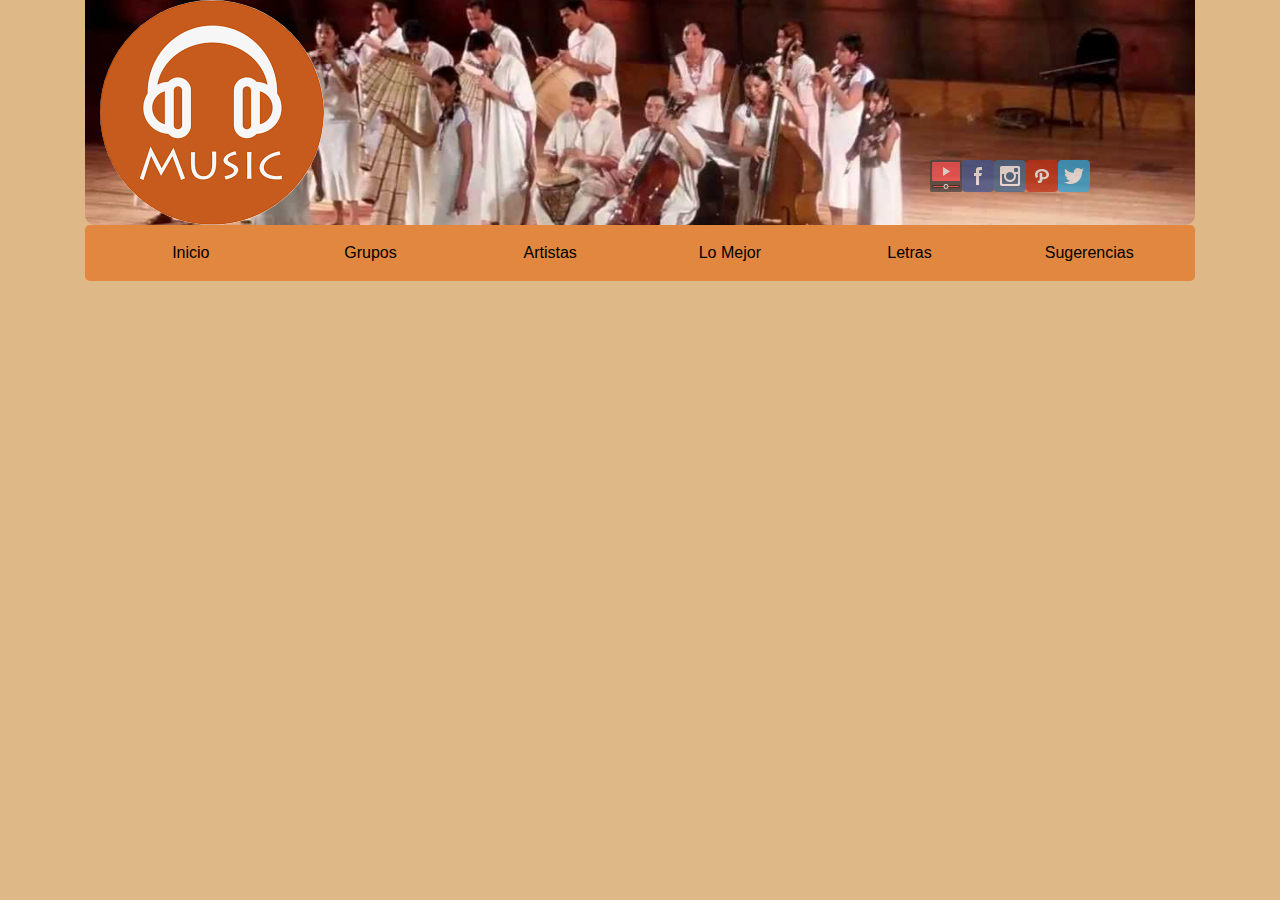
==== Música/index.html @ 4eebd1b8 "cabecera hover" ====
<!DOCTYPE html>
<html lang="en">
<head>
	<meta charset="utf-8">
	<meta name="viewport" content="width=device-width, initial-scale=1, shrink-to-fit=no">
	<meta name="author" content="Edith Herbas">
	<title>Blog de Música</title>
	<link rel="stylesheet" type="text/css" href="css/bootstrap.min.css">
	<link rel="stylesheet" type="text/css" href="css/estilos.css">
</head>
<body>
	<header class="container">
		<div class="row logo-redes">
			<div class="col-lg-4">
				<img class="img-fluid rounded-circle" src="img/logo.png">
			</div>
			<div class="col-lg-4 offset-lg-4 navbar-header">
				<ul class="nav justify-content-center">
					<li class="nav-item"><a href="#"><img src="img/yt.png"></a></li>
					<li class="nav-item"><a href="#"><img src="img/fb.png"></a></li>
					<li class="nav-item"><a href="#"><img src="img/ins.png"></a></li>
					<li class="nav-item"><a href="#"><img src="img/pin.png"></a></li>
					<li class="nav-item"><a href="#"><img src="img/tt.png"></a></li>
				</ul>
			</div>
		</div>
		<div class="jumbotron jumbotron-text">
			<ul class="nav nav-justified">
				<li class="nav-item espacio"><a class="nav-link" href="#">Inicio</a></li>
				<li class="nav-item espacio"><a class="nav-link" href="#">Grupos</a></li>
				<li class="nav-item espacio"><a class="nav-link" href="#">Artistas</a></li>
				<li class="nav-item espacio"><a class="nav-link" href="#">Lo Mejor</a></li>
				<li class="nav-item espacio"><a class="nav-link" href="#">Letras</a></li>
				<li class="nav-item espacio"><a class="nav-link" href="#">Sugerencias</a></li>
			</ul>
		</div>
	</header>
	<section>

	</section>

	<script src="js/bootstrap.min.js"></script>
</body>
</html>
---- Música/css/estilos.css ----
body{
	background-color: #DEB887;
}
.container{
	width: 90%;
	margin: auto;
}
.logo-redes{
	background: url(../img/cabecera.jpg);
	background-position: center;
	background-size: cover;
	background-repeat: no-repeat;
	border-radius: 0px 0px 10px 10px;
	margin: auto;
}
.navbar-header{
	margin-top: 10rem;
}
ul li img{
	opacity: 0.7;
	transition: opacity 1s;
}
ul li img:hover{
	opacity: 1;
}
.jumbotron{
	background-color: #e18740;
	padding: 0rem 1rem !important;
}
.jumbotron-text{
	font-size: 16px;
	color: #000000;
}
a{
	color: #000000;
}
.espacio{
	padding-right: 1rem;
	padding-left: 1rem;
}
.nav-link{
	padding: 1rem;
}
.nav-link:hover{
	border-color: #000000 !important;
	background-color: #ffffff;
	color: #000000;
}

@media (max-width: 770px){
	.navbar-header{
		margin: auto;
	}
	.navbar-header ul{
		margin: auto;
	}
	ul{
		padding-top: 1.5rem;
	}
}
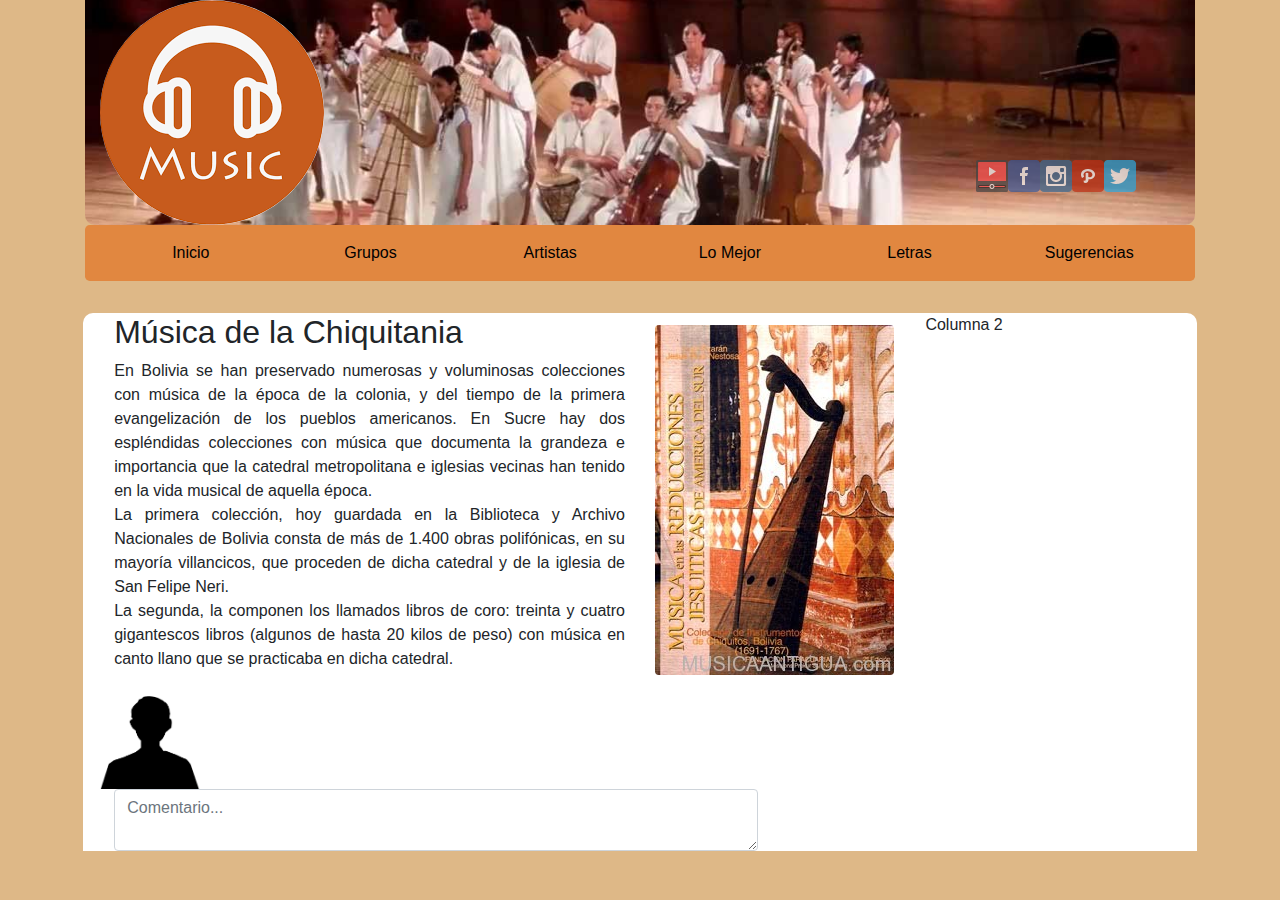
==== commit f8c73576: "cometario1" ====
--- a/Música/index.html
+++ b/Música/index.html
@@ -11,10 +11,10 @@
 <body>
 	<header class="container">
 		<div class="row logo-redes">
-			<div class="col-lg-4">
+			<div class="col-lg-4 col-md-4">
 				<img class="img-fluid rounded-circle" src="img/logo.png">
 			</div>
-			<div class="col-lg-4 offset-lg-4 navbar-header">
+			<div class="col-lg-3 offset-lg-5 col-md-4 offset-md-4 navbar-header">
 				<ul class="nav justify-content-center">
 					<li class="nav-item"><a href="#"><img src="img/yt.png"></a></li>
 					<li class="nav-item"><a href="#"><img src="img/fb.png"></a></li>
@@ -25,7 +25,7 @@
 			</div>
 		</div>
 		<div class="jumbotron jumbotron-text">
-			<ul class="nav nav-justified">
+			<ul class="nav nav-justified columna">
 				<li class="nav-item espacio"><a class="nav-link" href="#">Inicio</a></li>
 				<li class="nav-item espacio"><a class="nav-link" href="#">Grupos</a></li>
 				<li class="nav-item espacio"><a class="nav-link" href="#">Artistas</a></li>
@@ -35,8 +35,33 @@
 			</ul>
 		</div>
 	</header>
-	<section>
+	<section class="container-fluid">
+		<div class="row jumbotron">
+			<div class="col-lg-9 ">
+				<div class="row">
+					<div class="col-lg-8">
+						<h2>Música de la Chiquitania</h2>
+						<p class="text-justify">En Bolivia se han preservado numerosas y voluminosas colecciones con música de la época de la colonia, y del tiempo de la primera evangelización de los pueblos americanos. En Sucre hay dos espléndidas colecciones con música que documenta la grandeza e importancia que la catedral metropolitana e iglesias vecinas han tenido en la vida musical de aquella época.<br> La primera colección, hoy guardada en la Biblioteca y Archivo Nacionales de Bolivia consta de más de 1.400 obras polifónicas, en su mayoría villancicos, que proceden de dicha catedral y de la iglesia de San Felipe Neri.<br> La segunda, la componen los llamados libros de coro: treinta y cuatro gigantescos libros (algunos de hasta 20 kilos de peso) con música en canto llano que se practicaba en dicha catedral. </p>
+					</div>
+					<div class="col-lg-4 align-self-center">
+						<img class="img-fluid rounded" src="img/Nota1.jpg">
+					</div>
+				</div>
+				<div class="row">
+					<div class="col-lg-3 col-md-2 img-comentario">
+						<img class="img-fluid" src="img/Comentario.png" style="width: 50%">
+					</div>
+					<form>
+						<div class="col-auto">
+							<textarea class="form-control" name="Comentario1" rows="2" cols="65" placeholder="Comentario..."></textarea>
+						</div>
+					</form>
+				</div>
 
+			</div>
+			<div class="col-lg-3">Columna 2</div>
+		</div>
+			
 	</section>
 
 	<script src="js/bootstrap.min.js"></script>
--- a/Música/css/estilos.css
+++ b/Música/css/estilos.css
@@ -46,8 +46,24 @@
 	background-color: #ffffff;
 	color: #000000;
 }
+.container-fluid{
+	width: 87%;
+	margin: auto;
+}
+.container-fluid div[class*="jumbotron"]{
+	background-color: #ffffff;
+	border-radius: 10px 10px 0px 0px;
+}
+.img-comentario{
+	padding: 0;
+}
 
 @media (max-width: 770px){
+	.container{
+	width: 100%;
+	margin: auto;
+	padding: 0;
+	}
 	.navbar-header{
 		margin: auto;
 	}
@@ -57,4 +73,18 @@
 	ul{
 		padding-top: 1.5rem;
 	}
+	.columna{
+		display: -webkit-box;
+		display: -ms-flexbox;
+		display: flex;
+		-webkit-box-orient: vertical;
+		-webkit-box-direction: normal;
+		-ms-flex-direction: column;
+		flex-direction: column;
+	}
+	.container-fluid{
+		width: 100%;
+		margin: auto;
+		padding: 0;
+	}
 }
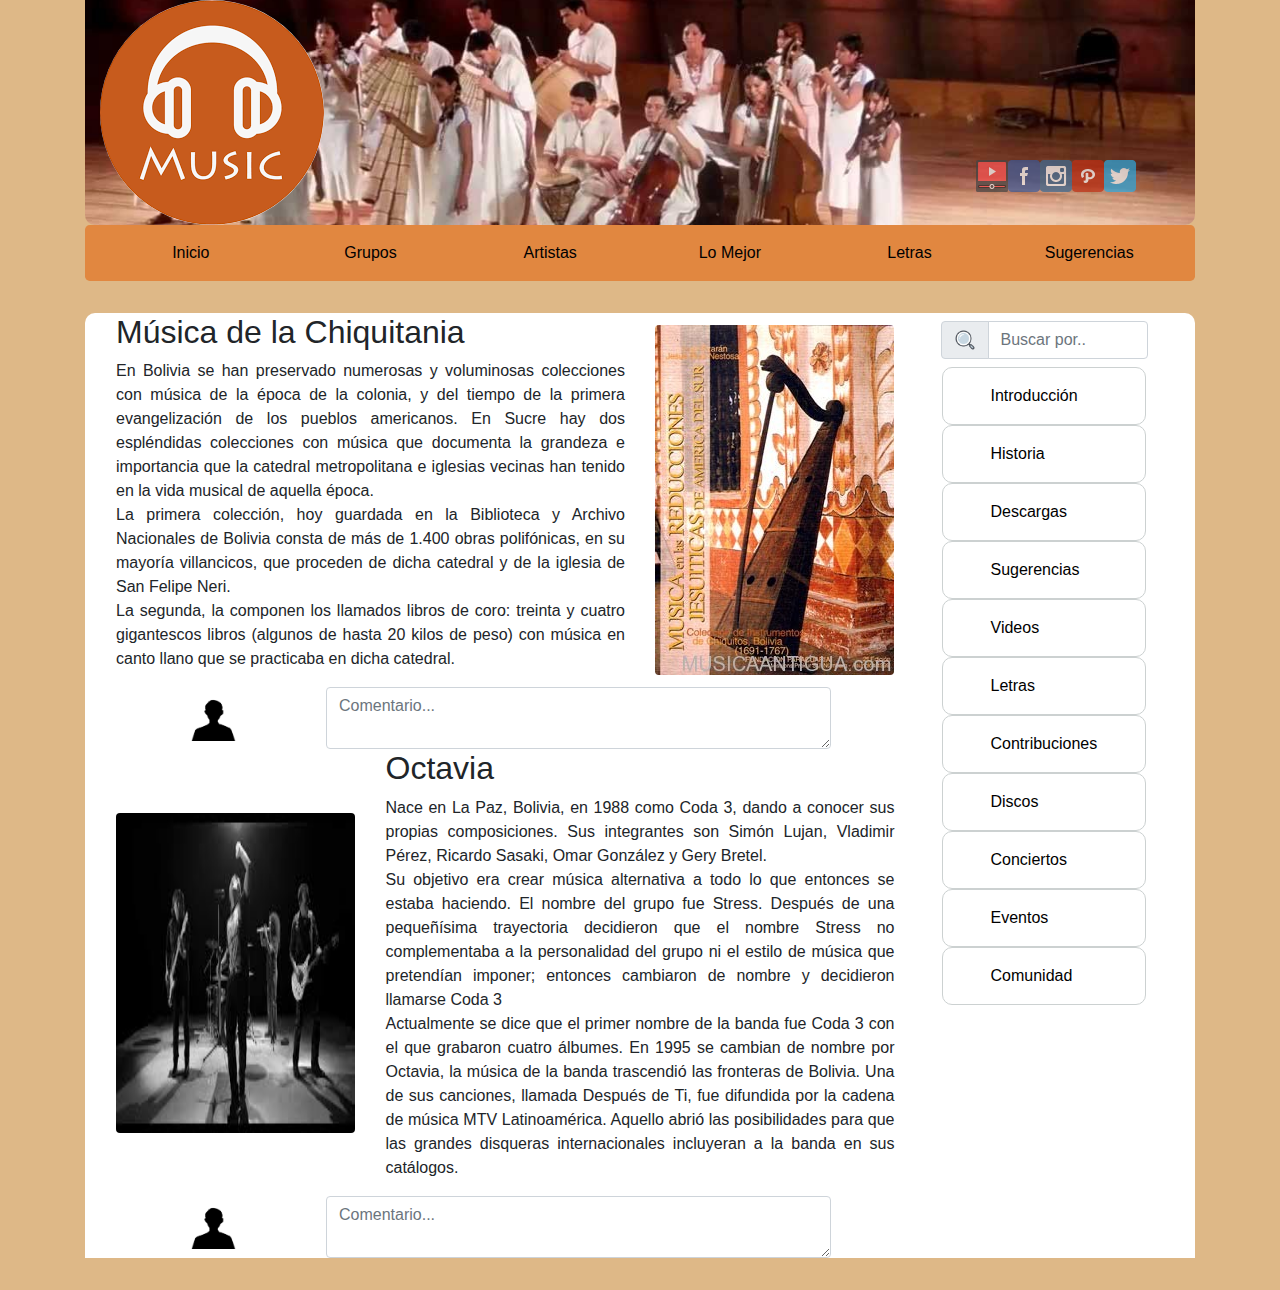
==== commit 29d8c210: "musica final" ====
--- a/Música/index.html
+++ b/Música/index.html
@@ -9,60 +9,107 @@
 	<link rel="stylesheet" type="text/css" href="css/estilos.css">
 </head>
 <body>
-	<header class="container">
-		<div class="row logo-redes">
-			<div class="col-lg-4 col-md-4">
-				<img class="img-fluid rounded-circle" src="img/logo.png">
+	<div class="container">
+		<header>
+			<div class="row logo-redes">
+				<div class="col-lg-4 col-md-4">
+					<img class="img-fluid rounded-circle" src="img/logo.png">
+				</div>
+				<div class="col-lg-3 offset-lg-5 col-md-4 offset-md-4 navbar-header">
+					<ul class="nav justify-content-center">
+						<li class="nav-item"><a href="#"><img src="img/yt.png"></a></li>
+						<li class="nav-item"><a href="#"><img src="img/fb.png"></a></li>
+						<li class="nav-item"><a href="#"><img src="img/ins.png"></a></li>
+						<li class="nav-item"><a href="#"><img src="img/pin.png"></a></li>
+						<li class="nav-item"><a href="#"><img src="img/tt.png"></a></li>
+					</ul>
+				</div>
 			</div>
-			<div class="col-lg-3 offset-lg-5 col-md-4 offset-md-4 navbar-header">
-				<ul class="nav justify-content-center">
-					<li class="nav-item"><a href="#"><img src="img/yt.png"></a></li>
-					<li class="nav-item"><a href="#"><img src="img/fb.png"></a></li>
-					<li class="nav-item"><a href="#"><img src="img/ins.png"></a></li>
-					<li class="nav-item"><a href="#"><img src="img/pin.png"></a></li>
-					<li class="nav-item"><a href="#"><img src="img/tt.png"></a></li>
+			<div class="jumbotron jumbotron-text">
+				<ul class="nav nav-justified columna">
+					<li class="nav-item espacio"><a class="nav-link" href="#">Inicio</a></li>
+					<li class="nav-item espacio"><a class="nav-link" href="#">Grupos</a></li>
+					<li class="nav-item espacio"><a class="nav-link" href="#">Artistas</a></li>
+					<li class="nav-item espacio"><a class="nav-link" href="#">Lo Mejor</a></li>
+					<li class="nav-item espacio"><a class="nav-link" href="#">Letras</a></li>
+					<li class="nav-item espacio"><a class="nav-link" href="#">Sugerencias</a></li>
 				</ul>
 			</div>
-		</div>
-		<div class="jumbotron jumbotron-text">
-			<ul class="nav nav-justified columna">
-				<li class="nav-item espacio"><a class="nav-link" href="#">Inicio</a></li>
-				<li class="nav-item espacio"><a class="nav-link" href="#">Grupos</a></li>
-				<li class="nav-item espacio"><a class="nav-link" href="#">Artistas</a></li>
-				<li class="nav-item espacio"><a class="nav-link" href="#">Lo Mejor</a></li>
-				<li class="nav-item espacio"><a class="nav-link" href="#">Letras</a></li>
-				<li class="nav-item espacio"><a class="nav-link" href="#">Sugerencias</a></li>
-			</ul>
-		</div>
-	</header>
-	<section class="container-fluid">
-		<div class="row jumbotron">
-			<div class="col-lg-9 ">
-				<div class="row">
-					<div class="col-lg-8">
-						<h2>Música de la Chiquitania</h2>
-						<p class="text-justify">En Bolivia se han preservado numerosas y voluminosas colecciones con música de la época de la colonia, y del tiempo de la primera evangelización de los pueblos americanos. En Sucre hay dos espléndidas colecciones con música que documenta la grandeza e importancia que la catedral metropolitana e iglesias vecinas han tenido en la vida musical de aquella época.<br> La primera colección, hoy guardada en la Biblioteca y Archivo Nacionales de Bolivia consta de más de 1.400 obras polifónicas, en su mayoría villancicos, que proceden de dicha catedral y de la iglesia de San Felipe Neri.<br> La segunda, la componen los llamados libros de coro: treinta y cuatro gigantescos libros (algunos de hasta 20 kilos de peso) con música en canto llano que se practicaba en dicha catedral. </p>
+		</header>
+		<section class="container-fluid">
+			<div class="row jumbotron">
+				<div class="col-lg-9 ">
+					<div class="row">
+						<div class="col-lg-8">
+							<h2>Música de la Chiquitania</h2>
+							<p class="text-justify">En Bolivia se han preservado numerosas y voluminosas colecciones con música de la época de la colonia, y del tiempo de la primera evangelización de los pueblos americanos. En Sucre hay dos espléndidas colecciones con música que documenta la grandeza e importancia que la catedral metropolitana e iglesias vecinas han tenido en la vida musical de aquella época.<br> La primera colección, hoy guardada en la Biblioteca y Archivo Nacionales de Bolivia consta de más de 1.400 obras polifónicas, en su mayoría villancicos, que proceden de dicha catedral y de la iglesia de San Felipe Neri.<br> La segunda, la componen los llamados libros de coro: treinta y cuatro gigantescos libros (algunos de hasta 20 kilos de peso) con música en canto llano que se practicaba en dicha catedral. </p>
+						</div>
+						<div class="col-lg-4 align-self-center">
+							<img class="img-fluid rounded" src="img/Nota1.jpg">
+						</div>
 					</div>
-					<div class="col-lg-4 align-self-center">
-						<img class="img-fluid rounded" src="img/Nota1.jpg">
+					<div class="row">
+						<form>
+							<div class="form-inline">
+								<label for="com1"><img class="img-fluid img-comentario" src="img/Comentario.png"></label>
+								<textarea class="form-control" id="com1" rows="2" cols="50" placeholder="Comentario..."></textarea>
+							</div>
+						</form>
+					</div>
+					<div class="row">
+						<div class="col-lg-8 order-2">
+							<h2>Octavia</h2>
+							<p class="text-justify">Nace en La Paz, Bolivia, en 1988 como Coda 3, dando a conocer sus propias composiciones. Sus integrantes son Simón Lujan, Vladimir Pérez, Ricardo Sasaki, Omar González y Gery Bretel.<br>Su objetivo era crear música alternativa a todo lo que entonces se estaba haciendo. El nombre del grupo fue Stress. Después de una pequeñísima trayectoria decidieron que el nombre Stress no complementaba a la personalidad del grupo ni el estilo de música que pretendían imponer; entonces cambiaron de nombre y decidieron llamarse Coda 3<br> Actualmente se dice que el primer nombre de la banda fue Coda 3 con el que grabaron cuatro álbumes. En 1995 se cambian de nombre por Octavia, la música de la banda trascendió las fronteras de Bolivia. Una de sus canciones, llamada Después de Ti, fue difundida por la cadena de música MTV Latinoamérica. Aquello abrió las posibilidades para que las grandes disqueras internacionales incluyeran a la banda en sus catálogos. </p>
+						</div>
+						<div class="col-lg-4 order-1 align-self-center">
+							<img class="img-fluid rounded" src="img/Nota2.jpg" style="height: 20rem">
+						</div>
+					</div>
+					<div class="row">
+						<form>
+							<div class="form-inline">
+								<label for="com1"><img class="img-fluid img-comentario" src="img/Comentario.png"></label>
+								<textarea class="form-control" id="com1" rows="2" cols="50" placeholder="Comentario..."></textarea>
+							</div>
+						</form>
+					</div>
+
+				</div>
+				<div class="col-lg-3">
+					<div class="nav navbar navbar-light">
+						<form class="bd-search d-flex align-items-center">
+							<div class="input-group">
+								<div class="input-group-prepend">
+									<span class="input-group-text" id="3">
+										<img class="img-fluid" src="img/buscar.png">
+									</span>
+								</div>
+								<input class="form-control" type="search" placeholder="Buscar por.." aria-describedby="3">
+							</div>
+						</form>
+					</div>
+					<div class="row text-justify">
+						<nav id="menu">
+							<ul class="nav flex-column" id="lateral">
+								<li class="nav-item"><a class="nav-link" href="#">Introducción</a></li>
+								<li class="nav-item"><a class="nav-link" href="#">Historia</a></li>
+								<li class="nav-item"><a class="nav-link" href="#">Descargas</a></li>
+								<li class="nav-item"><a class="nav-link" href="#">Sugerencias</a></li>
+								<li class="nav-item"><a class="nav-link" href="#">Videos</a></li>
+								<li class="nav-item"><a class="nav-link" href="#">Letras</a></li>
+								<li class="nav-item"><a class="nav-link" href="#">Contribuciones</a></li>
+								<li class="nav-item"><a  class="nav-link"href="#">Discos</a></li>
+								<li class="nav-item"><a  class="nav-link"href="#">Conciertos</a></li>
+								<li class="nav-item"><a  class="nav-link"href="#">Eventos</a></li>
+								<li class="nav-item"><a  class="nav-link"href="#">Comunidad</a></li>
+							</ul>
+						</nav>
 					</div>
 				</div>
-				<div class="row">
-					<div class="col-lg-3 col-md-2 img-comentario">
-						<img class="img-fluid" src="img/Comentario.png" style="width: 50%">
-					</div>
-					<form>
-						<div class="col-auto">
-							<textarea class="form-control" name="Comentario1" rows="2" cols="65" placeholder="Comentario..."></textarea>
-						</div>
-					</form>
-				</div>
-
 			</div>
-			<div class="col-lg-3">Columna 2</div>
-		</div>
-			
-	</section>
+				
+		</section>
+	</div>	
 
 	<script src="js/bootstrap.min.js"></script>
 </body>
--- a/Música/css/estilos.css
+++ b/Música/css/estilos.css
@@ -43,12 +43,8 @@
 }
 .nav-link:hover{
 	border-color: #000000 !important;
-	background-color: #ffffff;
+	background-color: #fffdf1;
 	color: #000000;
-}
-.container-fluid{
-	width: 87%;
-	margin: auto;
 }
 .container-fluid div[class*="jumbotron"]{
 	background-color: #ffffff;
@@ -56,6 +52,24 @@
 }
 .img-comentario{
 	padding: 0;
+	width: 20%;
+}
+span{
+	padding: 0;
+	width: 3rem;
+}
+#menu{
+	padding-left: 2rem;
+}
+#lateral li{
+	display: inline;
+	border: 1px solid #ccd1d1;
+	border-radius: 10px;
+	width: 100%;
+	padding-left: 2rem;
+	padding-right: 2rem;
+	padding-top: 0.001rem;
+	padding-bottom: 0.001rem;
 }
 
 @media (max-width: 770px){
